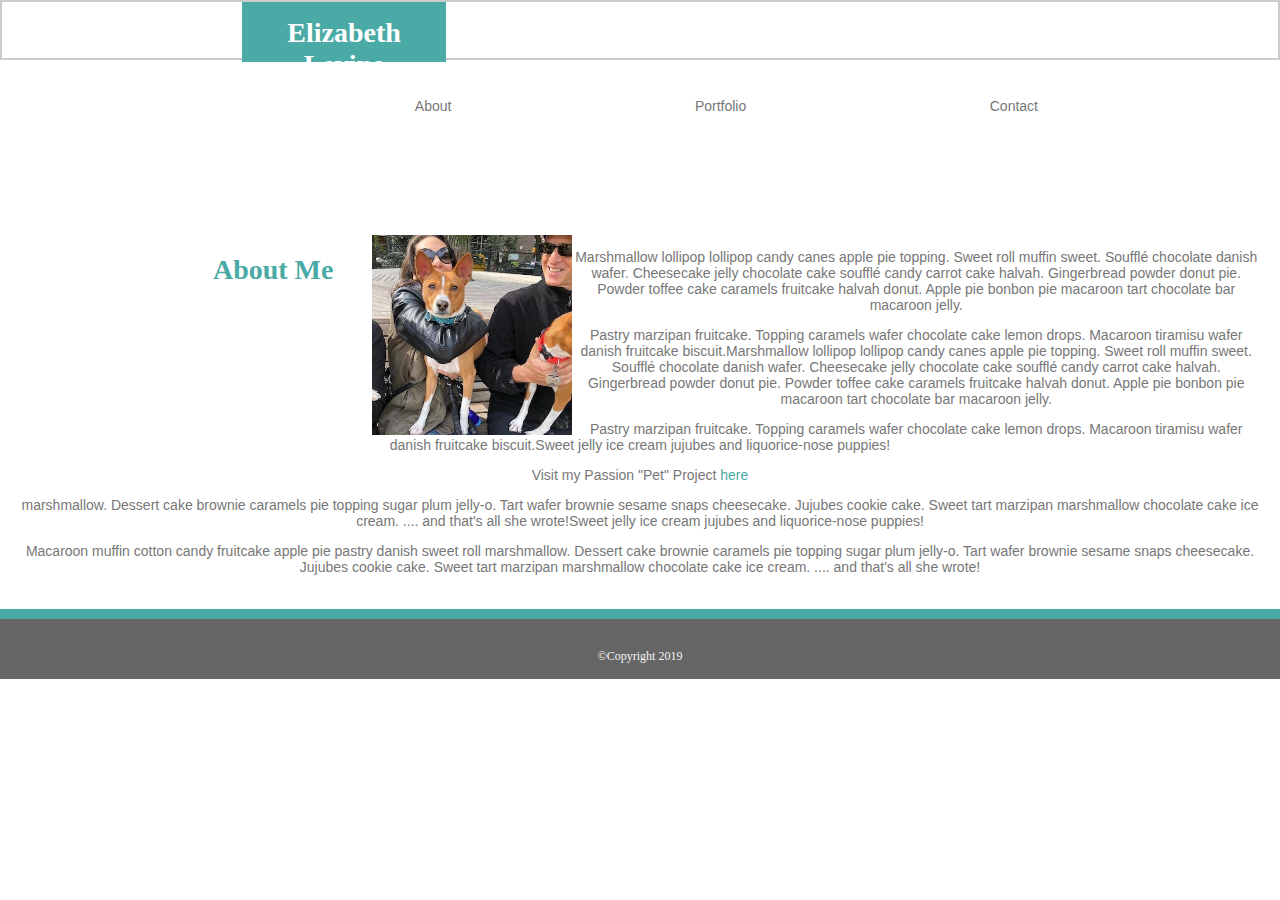
==== index.html @ 185f174d "working on main content for each of the pages" ====
<!DOCTYPE html>
<html lang="en">
<head>
    <meta charset="UTF-8">
    <meta name="viewport" content="width=device-width, initial-scale=1.0">
    <meta http-equiv="X-UA-Compatible" content="ie=edge">
    <title>Basic Portfolio</title>
    <link rel="stylesheet" href="assets/css/reset.css/">
    <link rel="stylesheet" href="assets/css/style.css">
</head>
<body>
    
    <header>
      <!-- <div class="container"></div> -->
      <h1 class="name">Elizabeth Levine</h1>
        <nav>
          <ul>
          <a href="index.html"><li>About</li></a>
          <a href="portfolio.html"><li>Portfolio</li></a>
          <a href="contact.html"><li>Contact</li></a>  
          </ul>
      </nav>

      </header>

      <main class="clearfix">
        <!-- <div class="container"> -->
        <div id="text-box">
          <h1 class="tab">About Me</h1>

          <img src="assets/images/family-portrait.jpg" alt="family portrait with dog" height="200px" width="200px">
          
          <div>
                          
                 <p>Marshmallow lollipop lollipop candy canes apple pie topping. Sweet roll muffin sweet. Soufflé chocolate danish wafer.
                  Cheesecake jelly chocolate cake soufflé candy carrot cake halvah. Gingerbread powder donut pie. Powder toffee cake 
                  caramels fruitcake halvah donut. Apple pie bonbon pie macaroon tart chocolate bar macaroon jelly. 
                                        
                  <p>Pastry marzipan fruitcake. Topping caramels wafer chocolate cake lemon drops. Macaroon tiramisu wafer danish 
                  fruitcake biscuit.Marshmallow lollipop lollipop candy canes apple pie topping. Sweet roll muffin sweet. Soufflé chocolate danish wafer. Cheesecake jelly chocolate cake soufflé candy carrot cake halvah. Gingerbread powder donut pie. Powder toffee cake caramels fruitcake halvah donut. Apple pie bonbon pie macaroon tart chocolate bar macaroon jelly. </p>

                  Pastry marzipan fruitcake. Topping caramels wafer chocolate cake lemon drops. Macaroon tiramisu wafer danish fruitcake biscuit.Sweet jelly ice cream jujubes and liquorice-nose puppies!
                  
                  <p>Visit my Passion "Pet" Project <a href="https://lizlevine.github.io/african-barkless-dog/" target="_blank">here</a></p>
                  
                  marshmallow. Dessert cake brownie caramels pie topping sugar plum jelly-o. Tart wafer brownie sesame snaps cheesecake. Jujubes cookie cake. Sweet tart marzipan marshmallow chocolate cake ice cream. .... and that's all she wrote!Sweet jelly ice cream jujubes and liquorice-nose puppies! </p>
                                               
                  <p>Macaroon muffin cotton candy fruitcake apple pie pastry danish sweet roll marshmallow. Dessert cake brownie 
                  caramels pie topping sugar plum jelly-o. Tart wafer brownie sesame snaps cheesecake. Jujubes cookie cake. 
                  Sweet tart marzipan marshmallow chocolate cake ice cream.  .... and that's all she wrote! </p>
                 
          </div>
    
      </div>
    </main>
        <footer>&copy;Copyright 2019 </footer>   
</body>
</html>
---- assets/css/style.css ----
* {
    box-sizing: border-box;
    text-align: center;
  }


body {
    background-color: #ffffff;
    margin: 0;
    font-family:'Arial', 'Helvetica Neue', Helvetica, sans-serif;
    color: #777;
    font-size: 14px;
}

 header {
    background-color: #ffffff;
    border: 2px solid #cccccc;
    height: 60px;
    font-family: 'Georgia', Times, Times New Roman, serif;
    
}

header::after {
    content: "";
    display: table;
    clear: both;
}

.name {
    width: 16%;
    height: 60px;
    font-family: "Times New Roman", Times, serif;
    background-color: #4aaaa5;
    color: white;
    text-align: center;
    margin-left: 240px;
    margin-top: 0;
    padding: 15px;
    float: left;

}

nav {
    float: right;
    /* background-color:darkgrey;
    color: #eee;
    width: 100%;
    height: 40px;
    padding:0px; 
    margin:0px; */
   
} 

nav ul {
    margin: 0;
    padding: 0;
    list-style: none;
}

nav li {
    display: inline-block;
    margin-right: 240px;
    text-align: center;
    margin-top: 17px;
    
  

}

nav a {
    color: #777777; 
    text-decoration: none;
    font-family:'Arial', 'Helvetica Neue', Helvetica, sans-serif;
    font-size: 14px;
}

nav a:hover {
    font-size: 14.5px;
    color:  #4aaaa5;
    
}

#text-box {

       /* width: 100%;
    margin: 0 auto;
    height: 60px; */
    padding-left: 240px;
    padding-right: 240px;
    padding-top: 240px;
    padding-bottom: 240px;
    margin-top: 100px;
    background-color: #ffffff;
    color: #777777; 
    font-family: 'Arial', 'Helvetica Neue', Helvetica, sans-serif;
    /* border: 2px solid #cccccc;  */
    padding: 20px; 
    float: left;

}

#projects {


}

#form {


}

a {
    color: #4aaaa5;
    font-weight: 500;
    text-decoration: none;
}

/* .container{
    /* width: 100%;
    margin: 0 auto;
    height: 60px; */
    /* padding-left: 240px;
    padding-right: 240px;
    padding-top: 240px;
    padding-bottom: 240px;
    margin-top: 100px;
    background-color: #ffffff;
    color: #777777;  */
    /* font-family: 'Arial', 'Helvetica Neue', Helvetica, sans-serif; */
    /* border: 2px solid #cccccc;  */
    /* padding: 20px; 
    float: left; */ */


}

h1 {
    font-family: "Times New Roman", Times, serif;
}





 .clearfix::after {
    content:"";
    clear: both;
    display:  block;
  } 

img {
    float: left;
}

.tab {

    width: 16%;
    height: 40px;
    font-family: "Times New Roman", Times, serif;
    background-color: white;
    color:  #4aaaa5;    
    text-align: center;
    margin-left: 154px;
    float: left;


}



/* .container {

    width: 16%;
    height: 40px;
    font-family: "Times New Roman", Times, serif;
    background-color: #4aaaa5;
    color: white;
    text-align: center;
    margin-left: 154px;
    float: left;

} */

/* .clearfix::after {
    content:"";
    clear: both;
    display:  block;
  } */


/* nav {
    float: right;
} */

/* 1. Colors _Pro-tip: Use the [Eye Dropper](https://chrome.google.com/webstore/detail/eye-dropper/hmdcmlfkchdmnmnmheododdhjedfccka) Chrome extension to find the colors used on web pages._
   * Teal color (used for headings and backgrounds): `#4aaaa5`
   * Regular font color (used for paragraphs and all text besides the headings): `#777777`
   * Main header background color: `#ffffff`
   * Main header border color: `#cccccc`
   * Footer background color: `#666666`
   * Main content background color: `#ffffff`
   * Main content border color: `#dddddd` */


   .main-container {
    height: 200px;
    width: 960px;
    background-color: #ffffff;
    color: #777777;
    padding: 60px;
    margin-top: 40px;
    float: left;


    /* padding: 20px;
    margin-bottom: 20px; */
    /* float: left; */
  }
  
  .clearfix::after {
    content:"";
    clear: both;
    display:  block;
  }

   footer {
       clear: both;
       background-color: #666666;
       font-family: 'Times New Roman', Times, serif;
       color: whitesmoke;
       height: 40px;
       width: 100%;
       padding-top: 30px;
       padding-bottom: 30px;
       text-align: center;
       font-size: 12px;
       border-top: 10px solid #4aaaa5;

   }
/* 
   clear: both;
   background-color: #ccc;
   color: #333;
   padding: 20px;
   margin-top: 20px; */
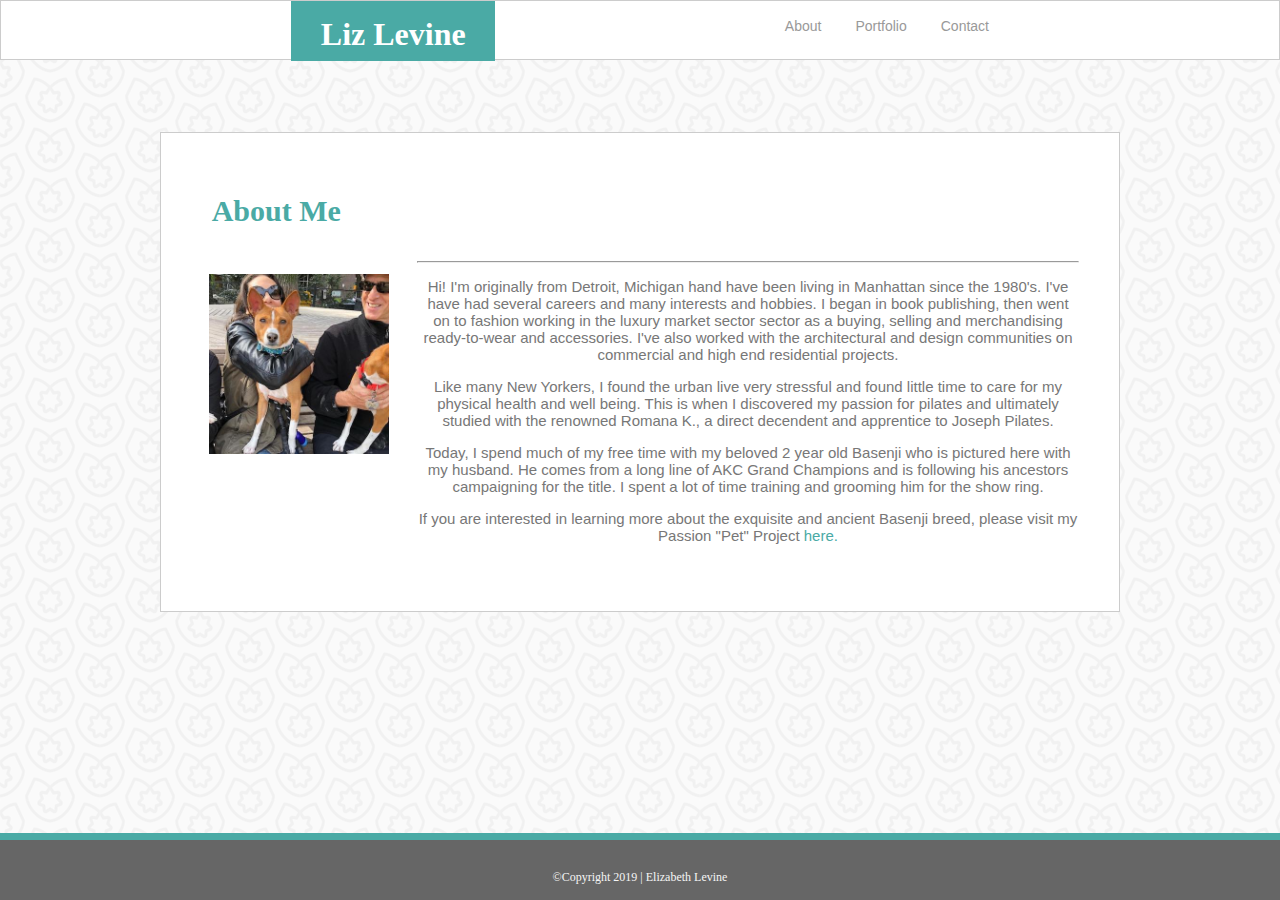
==== commit 37ce920e: "finishing about me page" ====
--- a/index.html
+++ b/index.html
@@ -12,7 +12,7 @@
     
     <header>
       <!-- <div class="container"></div> -->
-      <h1 class="name">Elizabeth Levine</h1>
+      <h1 class="name">Liz Levine</h1>
         <nav>
           <ul>
           <a href="index.html"><li>About</li></a>
@@ -24,35 +24,40 @@
       </header>
 
       <main class="clearfix">
-        <!-- <div class="container"> -->
+
+      <div id="big-box" class="inside-container">
+      
+      
         <div id="text-box">
-          <h1 class="tab">About Me</h1>
-
-          <img src="assets/images/family-portrait.jpg" alt="family portrait with dog" height="200px" width="200px">
+            <h1 class="tab">About Me</h1>
+      
+          <img src="assets/images/family-portrait.jpg" alt="family portrait with dog" class="hero-img">
           
           <div>
+            <hr>
                           
-                 <p>Marshmallow lollipop lollipop candy canes apple pie topping. Sweet roll muffin sweet. Soufflé chocolate danish wafer.
-                  Cheesecake jelly chocolate cake soufflé candy carrot cake halvah. Gingerbread powder donut pie. Powder toffee cake 
-                  caramels fruitcake halvah donut. Apple pie bonbon pie macaroon tart chocolate bar macaroon jelly. 
-                                        
-                  <p>Pastry marzipan fruitcake. Topping caramels wafer chocolate cake lemon drops. Macaroon tiramisu wafer danish 
-                  fruitcake biscuit.Marshmallow lollipop lollipop candy canes apple pie topping. Sweet roll muffin sweet. Soufflé chocolate danish wafer. Cheesecake jelly chocolate cake soufflé candy carrot cake halvah. Gingerbread powder donut pie. Powder toffee cake caramels fruitcake halvah donut. Apple pie bonbon pie macaroon tart chocolate bar macaroon jelly. </p>
+                 <p>Hi! I'm originally from Detroit, Michigan hand have been living in Manhattan since the 1980's. 
+                   I've have had several careers and many interests and hobbies. I began in book publishing, then went on to fashion working
+                  in the luxury market sector sector as a buying, selling and merchandising ready-to-wear and accessories. I've also 
+                  worked with the architectural and design communities on commercial and high end residential projects.</p>
+                  <p>Like many New Yorkers, I found the urban live very stressful and found little time
+                    to care for my physical health and well being. This is when I discovered my
+                    passion for pilates and ultimately studied with the renowned Romana K., a direct decendent and apprentice to Joseph Pilates. 
+                  <p>Today, I spend much of my free time with my beloved 2 year old Basenji who is pictured here with my husband. He comes
+                    from a long line of AKC Grand Champions and is following his ancestors campaigning for the title. I spent
+                    a lot of time training and grooming him for the show ring. </p>
+                    <p>If you are interested in learning more about the exquisite and ancient Basenji breed, please visit my Passion "Pet" Project 
+                    <a href="https://lizlevine.github.io/african-barkless-dog/" target="_blank">here.</a></p>
 
-                  Pastry marzipan fruitcake. Topping caramels wafer chocolate cake lemon drops. Macaroon tiramisu wafer danish fruitcake biscuit.Sweet jelly ice cream jujubes and liquorice-nose puppies!
-                  
-                  <p>Visit my Passion "Pet" Project <a href="https://lizlevine.github.io/african-barkless-dog/" target="_blank">here</a></p>
-                  
-                  marshmallow. Dessert cake brownie caramels pie topping sugar plum jelly-o. Tart wafer brownie sesame snaps cheesecake. Jujubes cookie cake. Sweet tart marzipan marshmallow chocolate cake ice cream. .... and that's all she wrote!Sweet jelly ice cream jujubes and liquorice-nose puppies! </p>
-                                               
-                  <p>Macaroon muffin cotton candy fruitcake apple pie pastry danish sweet roll marshmallow. Dessert cake brownie 
-                  caramels pie topping sugar plum jelly-o. Tart wafer brownie sesame snaps cheesecake. Jujubes cookie cake. 
-                  Sweet tart marzipan marshmallow chocolate cake ice cream.  .... and that's all she wrote! </p>
-                 
+              
+                                                         
+                                                
           </div>
     
       </div>
+
+    </section>
     </main>
-        <footer>&copy;Copyright 2019 </footer>   
+        <footer>&copy;Copyright 2019 | Elizabeth Levine </footer>   
 </body>
 </html>--- a/assets/css/style.css
+++ b/assets/css/style.css
@@ -3,18 +3,17 @@
     text-align: center;
   }
 
-
-body {
-    background-color: #ffffff;
+ body {
+    background-image: url("/assets/images/lilypads.png");
     margin: 0;
     font-family:'Arial', 'Helvetica Neue', Helvetica, sans-serif;
     color: #777;
-    font-size: 14px;
+    font-size: 16px;
 }
 
  header {
     background-color: #ffffff;
-    border: 2px solid #cccccc;
+    border: 1px solid #cccccc;
     height: 60px;
     font-family: 'Georgia', Times, Times New Roman, serif;
     
@@ -33,7 +32,7 @@
     background-color: #4aaaa5;
     color: white;
     text-align: center;
-    margin-left: 240px;
+    margin-left: 290px;
     margin-top: 0;
     padding: 15px;
     float: left;
@@ -42,6 +41,9 @@
 
 nav {
     float: right;
+    word-spacing: 10px;
+    
+   
     /* background-color:darkgrey;
     color: #eee;
     width: 100%;
@@ -55,13 +57,19 @@
     margin: 0;
     padding: 0;
     list-style: none;
+    margin-right: 290px;
+    word-spacing: 30px;
+    
 }
 
 nav li {
     display: inline-block;
-    margin-right: 240px;
+    /* margin-right: 240px; */
     text-align: center;
     margin-top: 17px;
+    color: #999;
+
+    
     
   
 
@@ -80,34 +88,67 @@
     
 }
 
+.background {
+    background-color: lightslategray;    
+}
+
+.hero-img {
+    height: 200px;
+    width: 200px;
+    padding-top: 20px;
+    padding-right: 20px;
+    margin-right:8px;
+    margin-left: 8px;
+    float: left;
+    /* border-bottom: 1px solid #cccccc;   */
+    
+}
 #text-box {
 
-       /* width: 100%;
-    margin: 0 auto;
-    height: 60px; */
-    padding-left: 240px;
-    padding-right: 240px;
-    padding-top: 240px;
-    padding-bottom: 240px;
-    margin-top: 100px;
+    width: 960px;
+    height: 480px;
+    padding: 40px;
+    margin-top: 50px;
     background-color: #ffffff;
     color: #777777; 
     font-family: 'Arial', 'Helvetica Neue', Helvetica, sans-serif;
-    /* border: 2px solid #cccccc;  */
-    padding: 20px; 
-    float: left;
-
-}
+    border: 1px solid #cccccc;
+
+    /* padding: 20px;  */
+    float: left;
+
+}
+
+.inside-container {
+
+    width: 100%;
+    margin: 0 auto;
+    max-width: 960px;
+    clear: both;
+
+}
+
+hr { width:100%; height:1px; background: #fff }
 
 #projects {
 
 
 }
 
-#form {
-
-
-}
+#contact-form {
+
+
+}
+#big-box {
+
+
+}
+#inside-container {
+        padding-top: 130px;
+    
+    }
+
+
 
 a {
     color: #4aaaa5;
@@ -139,18 +180,13 @@
 }
 
 
-
-
-
  .clearfix::after {
     content:"";
     clear: both;
     display:  block;
   } 
 
-img {
-    float: left;
-}
+
 
 .tab {
 
@@ -160,10 +196,18 @@
     background-color: white;
     color:  #4aaaa5;    
     text-align: center;
-    margin-left: 154px;
-    float: left;
-
-
+    margin-left: 5px;
+    padding: 0 auto;
+   
+
+
+}
+
+div {
+    padding-top: 0;
+    overflow:  auto;
+   font-size: 15px;
+  
 }
 
 
@@ -179,18 +223,9 @@
     margin-left: 154px;
     float: left;
 
-} */
-
-/* .clearfix::after {
-    content:"";
-    clear: both;
-    display:  block;
-  } */
-
-
-/* nav {
-    float: right;
-} */
+
+
+
 
 /* 1. Colors _Pro-tip: Use the [Eye Dropper](https://chrome.google.com/webstore/detail/eye-dropper/hmdcmlfkchdmnmnmheododdhjedfccka) Chrome extension to find the colors used on web pages._
    * Teal color (used for headings and backgrounds): `#4aaaa5`
@@ -210,13 +245,12 @@
     padding: 60px;
     margin-top: 40px;
     float: left;
-
-
-    /* padding: 20px;
-    margin-bottom: 20px; */
-    /* float: left; */
   }
   
+  #contact-form {
+
+
+  }
   .clearfix::after {
     content:"";
     clear: both;
@@ -234,12 +268,9 @@
        padding-bottom: 30px;
        text-align: center;
        font-size: 12px;
-       border-top: 10px solid #4aaaa5;
+       border-top: 7px solid #4aaaa5;
+       position: fixed;
+       left: 0;
+       bottom: 0;
 
    }
-/* 
-   clear: both;
-   background-color: #ccc;
-   color: #333;
-   padding: 20px;
-   margin-top: 20px; */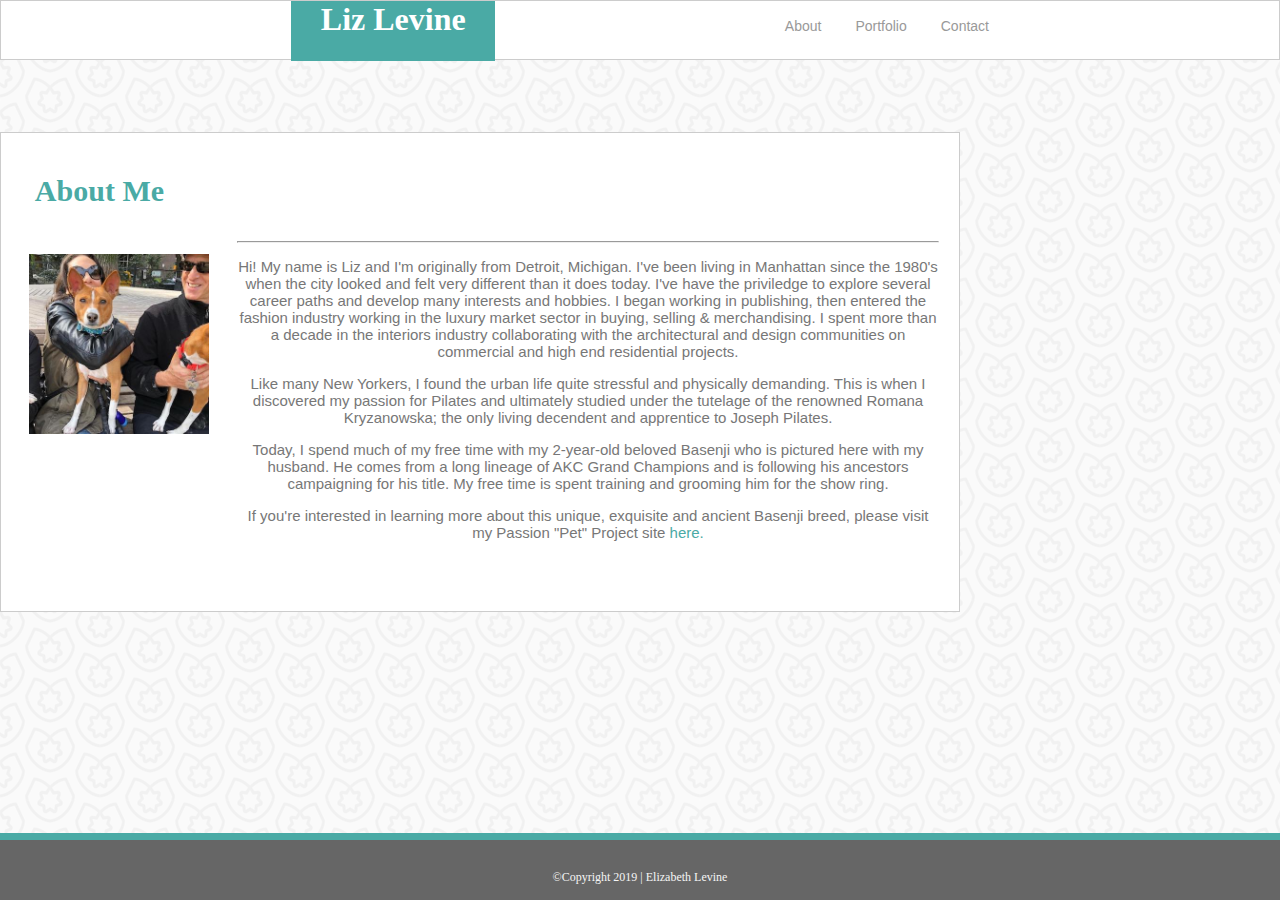
==== commit 0430cfb7: "building out portfolio and contact pages" ====
--- a/index.html
+++ b/index.html
@@ -11,7 +11,7 @@
 <body>
     
     <header>
-      <!-- <div class="container"></div> -->
+      <div class="container"></div>
       <h1 class="name">Liz Levine</h1>
         <nav>
           <ul>
@@ -24,11 +24,12 @@
       </header>
 
       <main class="clearfix">
-
+          <div id="text-box">
+      <!-- <section class="main-container"> -->
       <div id="big-box" class="inside-container">
       
       
-        <div id="text-box">
+       
             <h1 class="tab">About Me</h1>
       
           <img src="assets/images/family-portrait.jpg" alt="family portrait with dog" class="hero-img">
@@ -36,24 +37,23 @@
           <div>
             <hr>
                           
-                 <p>Hi! I'm originally from Detroit, Michigan hand have been living in Manhattan since the 1980's. 
-                   I've have had several careers and many interests and hobbies. I began in book publishing, then went on to fashion working
-                  in the luxury market sector sector as a buying, selling and merchandising ready-to-wear and accessories. I've also 
-                  worked with the architectural and design communities on commercial and high end residential projects.</p>
-                  <p>Like many New Yorkers, I found the urban live very stressful and found little time
-                    to care for my physical health and well being. This is when I discovered my
-                    passion for pilates and ultimately studied with the renowned Romana K., a direct decendent and apprentice to Joseph Pilates. 
-                  <p>Today, I spend much of my free time with my beloved 2 year old Basenji who is pictured here with my husband. He comes
-                    from a long line of AKC Grand Champions and is following his ancestors campaigning for the title. I spent
-                    a lot of time training and grooming him for the show ring. </p>
-                    <p>If you are interested in learning more about the exquisite and ancient Basenji breed, please visit my Passion "Pet" Project 
+                 <p>Hi! My name is Liz and I'm originally from Detroit, Michigan. I've been living in Manhattan since the 1980's when the city
+                   looked and felt very different than it does today. 
+                   I've have the priviledge to explore several career paths and develop many interests and hobbies. I began working in publishing, then entered the fashion industry working
+                  in the luxury market sector in buying, selling & merchandising. I spent more than a decade in the interiors industry
+                  collaborating with the architectural and design communities on commercial and high end residential projects.</p>
+                  <p>Like many New Yorkers, I found the urban life quite stressful and physically demanding. This is when I discovered my
+                    passion for Pilates and ultimately studied under the tutelage of the renowned Romana Kryzanowska; the only living decendent and apprentice to Joseph Pilates. 
+                  <p>Today, I spend much of my free time with my 2-year-old beloved Basenji who is pictured here with my husband. He comes
+                    from a long lineage of AKC Grand Champions and is following his ancestors campaigning for his title. My free time is 
+                    spent training and grooming him for the show ring. </p>
+                    <p>If you're interested in learning more about this unique, exquisite and ancient Basenji breed, please visit my Passion "Pet" Project site 
                     <a href="https://lizlevine.github.io/african-barkless-dog/" target="_blank">here.</a></p>
 
               
-                                                         
-                                                
-          </div>
+            </div>
     
+      </div>
       </div>
 
     </section>
--- a/assets/css/style.css
+++ b/assets/css/style.css
@@ -34,7 +34,7 @@
     text-align: center;
     margin-left: 290px;
     margin-top: 0;
-    padding: 15px;
+    padding: 0;
     float: left;
 
 }
@@ -43,15 +43,9 @@
     float: right;
     word-spacing: 10px;
     
-   
-    /* background-color:darkgrey;
-    color: #eee;
-    width: 100%;
-    height: 40px;
-    padding:0px; 
-    margin:0px; */
-   
 } 
+
+
 
 nav ul {
     margin: 0;
@@ -69,11 +63,13 @@
     margin-top: 17px;
     color: #999;
 
-    
-    
-  
-
-}
+}
+
+nav a:hover {
+    font-size: 14.5px;
+    color: #4aaaa5;
+}
+
 
 nav a {
     color: #777777; 
@@ -82,11 +78,6 @@
     font-size: 14px;
 }
 
-nav a:hover {
-    font-size: 14.5px;
-    color:  #4aaaa5;
-    
-}
 
 .background {
     background-color: lightslategray;    
@@ -103,6 +94,7 @@
     /* border-bottom: 1px solid #cccccc;   */
     
 }
+
 #text-box {
 
     width: 960px;
@@ -110,43 +102,119 @@
     padding: 40px;
     margin-top: 50px;
     background-color: #ffffff;
-    color: #777777; 
     font-family: 'Arial', 'Helvetica Neue', Helvetica, sans-serif;
+    border: 1px solid #cccccc; 
+    float: left;  
+    padding: 20px; 
     border: 1px solid #cccccc;
 
-    /* padding: 20px;  */
-    float: left;
-
-}
-
-.inside-container {
+}
+
+/* .inside-container {
 
     width: 100%;
     margin: 0 auto;
     max-width: 960px;
     clear: both;
 
-}
-
-hr { width:100%; height:1px; background: #fff }
-
-#projects {
-
-
-}
-
-#contact-form {
-
-
-}
-#big-box {
-
-
-}
-#inside-container {
-        padding-top: 130px;
-    
-    }
+} */
+
+
+hr { width:100%; height:1px; background: #fff;
+    color: #999;
+ }
+
+#work {
+
+}
+   
+   
+#contact-form ul {
+    margin-bottom: 20px;
+    background-color: #999;
+   
+}
+
+#contact-form li {
+    margin-bottom: 10px;
+    background-color: #999;
+
+}
+/* 
+label,
+input [type=text],
+input [type=email],
+textarea {
+    display: block;
+    width: 100%;
+
+}
+input[type=text],
+input[type=email], */
+/* textarea {
+    height: 35px;
+    border: 1px solid #ddd;
+    padding: 0 10px;
+    font-size: 14px;
+    width: 100%;
+}
+
+textarea {
+    height: 200px
+}
+
+input[type=submit] {
+    background: #4aaaa5;
+    border: 0 none;
+    color: #fff;
+    font-size: 18px;
+    padding: 10px 30px;
+    cursor: pointer; */
+
+
+
+.main-container {
+    height: 200px;
+    width: 960px; 
+    background-color: #ffffff;
+    color: #777777;
+    padding: 60px;
+    margin-top: 40px;
+    margin: 0 auto;
+    float: left;
+    
+  } 
+
+   /* .inside-container {
+
+    height: 200px;
+    width: 960px; 
+    background-color: #ffffff;
+    color: #777777;
+    padding: 60px;
+    margin-top: 40px;
+    float: left;
+    width: 100%;
+    margin: 0 auto;
+    max-width: 960px;
+    clear: both;
+   
+  }       */
+
+   
+
+ #port-main-frame {
+    height: 960px;
+    width: 1050px; 
+    background-color: #ffffff;
+    color: #777777;
+    padding: 60px;
+    margin-top: 40px;
+    /* margin: 0 auto; */
+    
+    float: left;
+
+ }
 
 
 
@@ -155,25 +223,25 @@
     font-weight: 500;
     text-decoration: none;
 }
-
-/* .container{
-    /* width: 100%;
+/* 
+.container{
+    width: 100%;
     margin: 0 auto;
     height: 60px; */
     /* padding-left: 240px;
     padding-right: 240px;
     padding-top: 240px;
-    padding-bottom: 240px;
-    margin-top: 100px;
-    background-color: #ffffff;
-    color: #777777;  */
+    padding-bottom: 240px; */
+    /* margin-top: 100px;
+    background-color: #ffffff;
+    color: #777777;   */
     /* font-family: 'Arial', 'Helvetica Neue', Helvetica, sans-serif; */
-    /* border: 2px solid #cccccc;  */
-    /* padding: 20px; 
-    float: left; */ */
-
-
-}
+    /* border: 2px solid #cccccc; 
+    padding: 20px; 
+    float: left; 
+}   */
+
+
 
 h1 {
     font-family: "Times New Roman", Times, serif;
@@ -199,14 +267,12 @@
     margin-left: 5px;
     padding: 0 auto;
    
-
-
 }
 
 div {
     padding-top: 0;
     overflow:  auto;
-   font-size: 15px;
+    font-size: 15px;
   
 }
 
@@ -221,7 +287,7 @@
     color: white;
     text-align: center;
     margin-left: 154px;
-    float: left;
+    float: left; */
 
 
 
@@ -237,15 +303,7 @@
    * Main content border color: `#dddddd` */
 
 
-   .main-container {
-    height: 200px;
-    width: 960px;
-    background-color: #ffffff;
-    color: #777777;
-    padding: 60px;
-    margin-top: 40px;
-    float: left;
-  }
+   
   
   #contact-form {
 
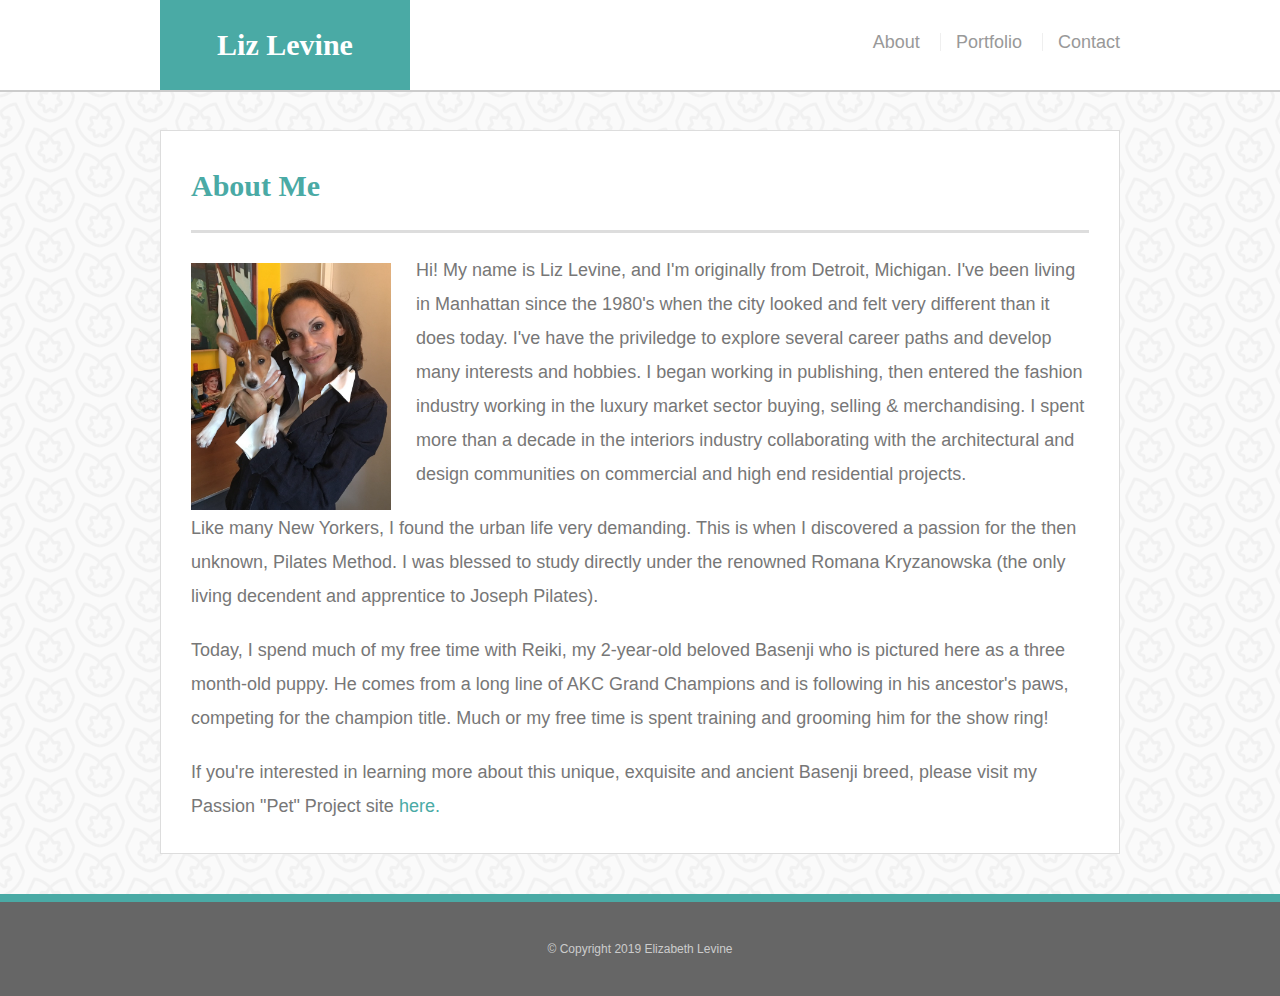
==== commit 3c96258a: "bug fixing contact and portfolio pages changed out images" ====
--- a/index.html
+++ b/index.html
@@ -4,60 +4,70 @@
     <meta charset="UTF-8">
     <meta name="viewport" content="width=device-width, initial-scale=1.0">
     <meta http-equiv="X-UA-Compatible" content="ie=edge">
-    <title>Basic Portfolio</title>
-    <link rel="stylesheet" href="assets/css/reset.css/">
-    <link rel="stylesheet" href="assets/css/style.css">
+    
+    <title>About Me</title>
+    <link rel="stylesheet" type="text/css" href="assets/css/reset.css">
+    <link rel="stylesheet" type="text/css" href="assets/css/style.css">
 </head>
 <body>
-    
-    <header>
-      <div class="container"></div>
-      <h1 class="name">Liz Levine</h1>
+    <header id="navbar">
+
+        <div class="container">
+        <a href="index.html" id="logo">Liz Levine</a>
         <nav>
-          <ul>
-          <a href="index.html"><li>About</li></a>
-          <a href="portfolio.html"><li>Portfolio</li></a>
-          <a href="contact.html"><li>Contact</li></a>  
-          </ul>
-      </nav>
+            <a href="index.html">About</a>
+            <a href="portfolio.html">Portfolio</a>
+            <a href="contact.html">Contact</a>
+        </nav>
+        </div>
+    </header>
+    <div id="main-container" class="container">
+    <section class="main-container">
+        <h1>About Me</h1>
+        <img src="assets/images/IMG_2316.jpg" height: 200px width: 200px class="auth-image" alt="Liz & Reiki picture">
 
-      </header>
+        <p>
+            Hi! My name is Liz Levine, and I'm originally from Detroit, Michigan. I've
+            been living in Manhattan since the 1980's when the city looked and
+            felt very different than it does today. I've have the priviledge to
+            explore several career paths and develop many interests and hobbies.
+            I began working in publishing, then entered the fashion industry
+            working in the luxury market sector buying, selling &
+            merchandising. I spent more than a decade in the interiors industry
+            collaborating with the architectural and design communities on
+            commercial and high end residential projects.
+          </p>
+          <p>
+            Like many New Yorkers, I found the urban life very demanding. This
+            is when I discovered a passion for the then unknown, Pilates Method. I 
+            was blessed to study directly under the  renowned Romana
+            Kryzanowska (the only living decendent and apprentice to Joseph
+            Pilates).
+          </p>
 
-      <main class="clearfix">
-          <div id="text-box">
-      <!-- <section class="main-container"> -->
-      <div id="big-box" class="inside-container">
-      
-      
-       
-            <h1 class="tab">About Me</h1>
-      
-          <img src="assets/images/family-portrait.jpg" alt="family portrait with dog" class="hero-img">
-          
-          <div>
-            <hr>
-                          
-                 <p>Hi! My name is Liz and I'm originally from Detroit, Michigan. I've been living in Manhattan since the 1980's when the city
-                   looked and felt very different than it does today. 
-                   I've have the priviledge to explore several career paths and develop many interests and hobbies. I began working in publishing, then entered the fashion industry working
-                  in the luxury market sector in buying, selling & merchandising. I spent more than a decade in the interiors industry
-                  collaborating with the architectural and design communities on commercial and high end residential projects.</p>
-                  <p>Like many New Yorkers, I found the urban life quite stressful and physically demanding. This is when I discovered my
-                    passion for Pilates and ultimately studied under the tutelage of the renowned Romana Kryzanowska; the only living decendent and apprentice to Joseph Pilates. 
-                  <p>Today, I spend much of my free time with my 2-year-old beloved Basenji who is pictured here with my husband. He comes
-                    from a long lineage of AKC Grand Champions and is following his ancestors campaigning for his title. My free time is 
-                    spent training and grooming him for the show ring. </p>
-                    <p>If you're interested in learning more about this unique, exquisite and ancient Basenji breed, please visit my Passion "Pet" Project site 
-                    <a href="https://lizlevine.github.io/african-barkless-dog/" target="_blank">here.</a></p>
+          <p>
+            Today, I spend much of my free time with Reiki, my 2-year-old beloved
+            Basenji who is pictured here as a three month-old puppy. He comes from a long
+            line of AKC Grand Champions and is following in his ancestor's paws, competing
+            for the champion title. Much or my free time is spent training and grooming him for
+            the show ring!
+          </p>
+          <p>
+            If you're interested in learning more about this unique, exquisite
+            and ancient Basenji breed, please visit my Passion "Pet" Project
+            site <a
+            href="https://lizlevine.github.io/african-barkless-dog/"
+            target="_blank"
+            >here.</a
+          >
+          </p>
 
-              
-            </div>
-    
-      </div>
-      </div>
+    </div>
+    <footer>
+        <div class="container">
+            &copy; Copyright 2019 Elizabeth Levine
 
-    </section>
-    </main>
-        <footer>&copy;Copyright 2019 | Elizabeth Levine </footer>   
+        </div>
+    </footer> 
 </body>
-</html>+</html>
--- a/assets/css/style.css
+++ b/assets/css/style.css
@@ -1,334 +1,243 @@
 * {
-    box-sizing: border-box;
-    text-align: center;
-  }
-
- body {
-    background-image: url("/assets/images/lilypads.png");
-    margin: 0;
-    font-family:'Arial', 'Helvetica Neue', Helvetica, sans-serif;
-    color: #777;
-    font-size: 16px;
-}
-
- header {
-    background-color: #ffffff;
-    border: 1px solid #cccccc;
-    height: 60px;
-    font-family: 'Georgia', Times, Times New Roman, serif;
-    
-}
-
-header::after {
-    content: "";
-    display: table;
-    clear: both;
-}
-
-.name {
-    width: 16%;
-    height: 60px;
-    font-family: "Times New Roman", Times, serif;
-    background-color: #4aaaa5;
-    color: white;
-    text-align: center;
-    margin-left: 290px;
-    margin-top: 0;
-    padding: 0;
-    float: left;
-
+  box-sizing: border-box;
+}
+
+body {
+  background-image: url("../images/lilypads.png");
+  font-size: 18px;
+  line-height: 34px;
+  font-family: "Arial", "Helvetica Neue", Helvetica, Sans-serif;
+  color: #777;
+}
+
+.container {
+  width: 100%;
+  max-width: 960px;
+  margin: 0 auto;
+  clear: both;
+  bottom: 0;
+}
+
+h1,
+h2,
+h3,
+p {
+  margin-bottom: 20px;
+}
+
+p:last-child {
+  margin-bottom: 0;
+}
+
+h1,
+h2,
+h3 {
+  font-family: "Georgia", Times, Times New Roman, serif;
+  font-weight: 700;
+  color: #4aaaa5;
+}
+
+h1 {
+  font-size: 30px;
+  line-height: 49px;
+  border-bottom: 3px solid #ddd;
+  padding-bottom: 20px;
+}
+h2,
+h3 {
+  font-size: 22px;
+}
+/* header */
+
+#navbar {
+  background: #fff;
+  margin: 0 0 30px;
+  z-index: 99;
+  color: #fff;
+  overflow: auto;
+  border-bottom: 2px solid #ccc;
+  position: fixed;
+  width: 100%;
+}
+
+#logo {
+  width: 250px;
+  height: 90px;
+  background: #4aaaa5;
+  float: left;
+  font-family: "Georgia", Times, Times New Roman, serif;
+  text-align: center;
+  line-height: 90px;
+  color: #fff;
+  font-weight: 700;
+  font-size: 30px;
+  text-decoration: none;
+}
+
+a {
+  color: #4aaaa5;
+  font-weight: 500;
+  text-decoration: none;
+  font-size: 18px;
 }
 
 nav {
-    float: right;
-    word-spacing: 10px;
-    
-} 
-
-
-
-nav ul {
-    margin: 0;
-    padding: 0;
-    list-style: none;
-    margin-right: 290px;
-    word-spacing: 30px;
-    
-}
-
-nav li {
-    display: inline-block;
-    /* margin-right: 240px; */
-    text-align: center;
-    margin-top: 17px;
-    color: #999;
-
-}
-
+  float: right;
+  margin-top: 25px;
+}
+
+nav a {
+  color: #999;
+  text-decoration: none;
+  margin-left: 15px;
+  display: inline-block;
+  border-left: 1px solid #efefef;
+  padding-left: 15px;
+  line-height: 18px;
+}
+/* used a pseudostyle here!! */
 nav a:hover {
-    font-size: 14.5px;
-    color: #4aaaa5;
-}
-
-
-nav a {
-    color: #777777; 
-    text-decoration: none;
-    font-family:'Arial', 'Helvetica Neue', Helvetica, sans-serif;
-    font-size: 14px;
-}
-
-
-.background {
-    background-color: lightslategray;    
-}
-
-.hero-img {
-    height: 200px;
-    width: 200px;
-    padding-top: 20px;
-    padding-right: 20px;
-    margin-right:8px;
-    margin-left: 8px;
-    float: left;
-    /* border-bottom: 1px solid #cccccc;   */
-    
-}
-
-#text-box {
-
-    width: 960px;
-    height: 480px;
-    padding: 40px;
-    margin-top: 50px;
-    background-color: #ffffff;
-    font-family: 'Arial', 'Helvetica Neue', Helvetica, sans-serif;
-    border: 1px solid #cccccc; 
-    float: left;  
-    padding: 20px; 
-    border: 1px solid #cccccc;
-
-}
-
-/* .inside-container {
-
-    width: 100%;
-    margin: 0 auto;
-    max-width: 960px;
-    clear: both;
-
-} */
-
-
-hr { width:100%; height:1px; background: #fff;
-    color: #999;
- }
-
-#work {
-
-}
-   
-   
+  font-size: 18.75px;
+  color: #4aaaa5;
+}
+
+nav a:first-child {
+  border-left: 0 none;
+}
+
+/* main */
+#main-container {
+  padding-top: 130px;
+}
+.main-container {
+  background-color: #ffffff;
+  padding: 30px;
+  margin: 0 0 40px 0;
+  width: 100%;
+  max-width: 960px;
+  float: left;
+  border: 1px solid #ddd;
+}
+
+.auth-image {
+  width: 200px;
+  height: auto;
+  margin-top: 10px;
+  float: left;
+  margin-right: 25px;
+}
+
+h3,
+h2 {
+  border-bottom: 2px solid #eee;
+  padding-bottom: 20px;
+  margin-bottom: 15px;
+  line-height: 22px;
+}
+
+/* footer */
+
+footer {
+  background: #666;
+  color: #fff;
+  padding: 30px 0;
+  clear: both;
+  border-top: 8px solid #4aaaa5;
+  color: #ccc;
+  font-size: 12px;
+  text-align: center;
+  /* position: fixed;
+    left: 0;
+    bottom: 0; */
+}
+
+/* portfolio */
+.work {
+  width: 274px;
+  height: 225px;
+  overflow: auto;
+  position: relative;
+  float: left;
+  margin: 20px 0 25px;
+  padding-bottom: 0;
+  /* clear: right; */
+}
+
+.work:nth-child(odd) {
+  margin-right: 40px;
+}
+
+.work img {
+  width: 100%;
+  border: 0 none;
+}
+
+.work h3 {
+  border-bottom: 0;
+  background: #4aaaa5;
+  color: #fff;
+  text-align: center;
+  position: absolute;
+  bottom: 20px;
+  padding: 15px;
+  width: 100%;
+  line-height: 30px;
+  margin-bottom: 0;
+  font-weight: 300;
+  /* margin-left: 0; */
+
+  /* margin: 20px; */
+}
+/* created these ids as a fix for odd random spacing/overlap */
+#ipod {
+  margin-right: 38px;
+}
+
+#laptop {
+  margin-right: 38px;
+}
+
+/* contact */
+
 #contact-form ul {
-    margin-bottom: 20px;
-    background-color: #999;
-   
+  margin-bottom: 50px;
 }
 
 #contact-form li {
-    margin-bottom: 10px;
-    background-color: #999;
-
-}
-/* 
+  margin-bottom: 10px;
+}
+
+/* created this id as a "fix" for floating button and footer (footer floats only on this page) */
+#button {
+  margin-bottom: 100px;
+}
+
 label,
-input [type=text],
-input [type=email],
+input [type="text"],
+input [type="email"],
 textarea {
-    display: block;
-    width: 100%;
-
-}
-input[type=text],
-input[type=email], */
-/* textarea {
-    height: 35px;
-    border: 1px solid #ddd;
-    padding: 0 10px;
-    font-size: 14px;
-    width: 100%;
-}
-
+  display: block;
+  width: 100%;
+}
+input[type="text"],
+input[type="email"],
 textarea {
-    height: 200px
-}
-
-input[type=submit] {
-    background: #4aaaa5;
-    border: 0 none;
-    color: #fff;
-    font-size: 18px;
-    padding: 10px 30px;
-    cursor: pointer; */
-
-
-
-.main-container {
-    height: 200px;
-    width: 960px; 
-    background-color: #ffffff;
-    color: #777777;
-    padding: 60px;
-    margin-top: 40px;
-    margin: 0 auto;
-    float: left;
-    
-  } 
-
-   /* .inside-container {
-
-    height: 200px;
-    width: 960px; 
-    background-color: #ffffff;
-    color: #777777;
-    padding: 60px;
-    margin-top: 40px;
-    float: left;
-    width: 100%;
-    margin: 0 auto;
-    max-width: 960px;
-    clear: both;
-   
-  }       */
-
-   
-
- #port-main-frame {
-    height: 960px;
-    width: 1050px; 
-    background-color: #ffffff;
-    color: #777777;
-    padding: 60px;
-    margin-top: 40px;
-    /* margin: 0 auto; */
-    
-    float: left;
-
- }
-
-
-
-a {
-    color: #4aaaa5;
-    font-weight: 500;
-    text-decoration: none;
-}
-/* 
-.container{
-    width: 100%;
-    margin: 0 auto;
-    height: 60px; */
-    /* padding-left: 240px;
-    padding-right: 240px;
-    padding-top: 240px;
-    padding-bottom: 240px; */
-    /* margin-top: 100px;
-    background-color: #ffffff;
-    color: #777777;   */
-    /* font-family: 'Arial', 'Helvetica Neue', Helvetica, sans-serif; */
-    /* border: 2px solid #cccccc; 
-    padding: 20px; 
-    float: left; 
-}   */
-
-
-
-h1 {
-    font-family: "Times New Roman", Times, serif;
-}
-
-
- .clearfix::after {
-    content:"";
-    clear: both;
-    display:  block;
-  } 
-
-
-
-.tab {
-
-    width: 16%;
-    height: 40px;
-    font-family: "Times New Roman", Times, serif;
-    background-color: white;
-    color:  #4aaaa5;    
-    text-align: center;
-    margin-left: 5px;
-    padding: 0 auto;
-   
-}
-
-div {
-    padding-top: 0;
-    overflow:  auto;
-    font-size: 15px;
-  
-}
-
-
-
-/* .container {
-
-    width: 16%;
-    height: 40px;
-    font-family: "Times New Roman", Times, serif;
-    background-color: #4aaaa5;
-    color: white;
-    text-align: center;
-    margin-left: 154px;
-    float: left; */
-
-
-
-
-
-/* 1. Colors _Pro-tip: Use the [Eye Dropper](https://chrome.google.com/webstore/detail/eye-dropper/hmdcmlfkchdmnmnmheododdhjedfccka) Chrome extension to find the colors used on web pages._
-   * Teal color (used for headings and backgrounds): `#4aaaa5`
-   * Regular font color (used for paragraphs and all text besides the headings): `#777777`
-   * Main header background color: `#ffffff`
-   * Main header border color: `#cccccc`
-   * Footer background color: `#666666`
-   * Main content background color: `#ffffff`
-   * Main content border color: `#dddddd` */
-
-
-   
-  
-  #contact-form {
-
-
-  }
-  .clearfix::after {
-    content:"";
-    clear: both;
-    display:  block;
-  }
-
-   footer {
-       clear: both;
-       background-color: #666666;
-       font-family: 'Times New Roman', Times, serif;
-       color: whitesmoke;
-       height: 40px;
-       width: 100%;
-       padding-top: 30px;
-       padding-bottom: 30px;
-       text-align: center;
-       font-size: 12px;
-       border-top: 7px solid #4aaaa5;
-       position: fixed;
-       left: 0;
-       bottom: 0;
-
-   }
+  height: 35px;
+  border: 1px solid #ddd;
+  padding: 0 10px;
+  font-size: 14px;
+  width: 100%;
+}
+
+textarea {
+  height: 200px;
+}
+
+input[type="submit"] {
+  background: #4aaaa5;
+  border: 0 none;
+  color: #fff;
+  font-size: 18px;
+  padding: 10px 30px;
+  cursor: pointer;
+}
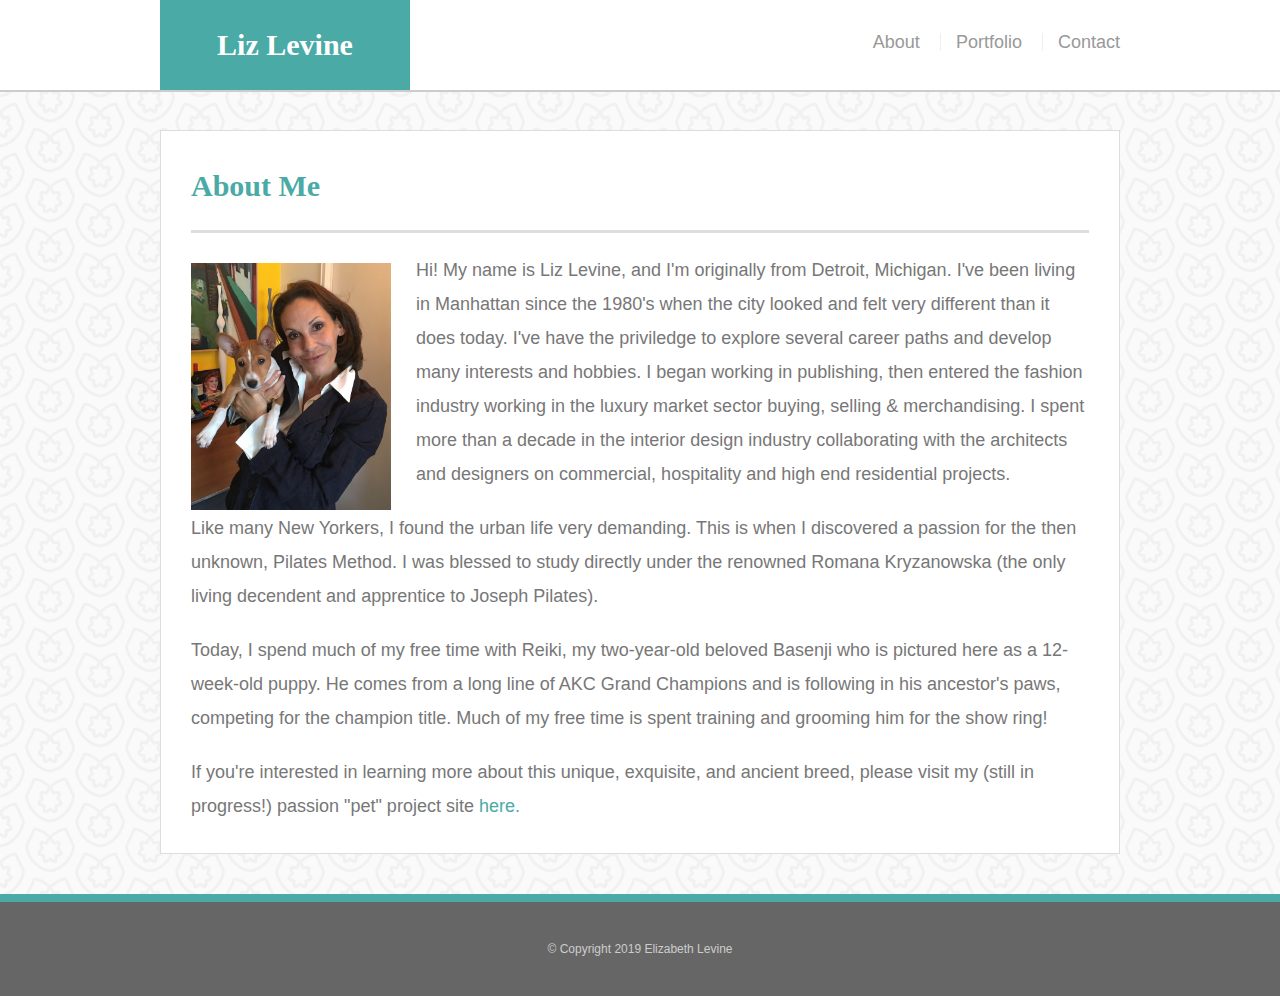
==== commit d6f7a20b: "typo editing of content on the about me page" ====
--- a/index.html
+++ b/index.html
@@ -33,28 +33,28 @@
             explore several career paths and develop many interests and hobbies.
             I began working in publishing, then entered the fashion industry
             working in the luxury market sector buying, selling &
-            merchandising. I spent more than a decade in the interiors industry
-            collaborating with the architectural and design communities on
-            commercial and high end residential projects.
+            merchandising. I spent more than a decade in the interior design industry
+            collaborating with the architects and designers on
+            commercial, hospitality and high end residential projects.
           </p>
           <p>
             Like many New Yorkers, I found the urban life very demanding. This
             is when I discovered a passion for the then unknown, Pilates Method. I 
-            was blessed to study directly under the  renowned Romana
+            was blessed to study directly under the renowned Romana
             Kryzanowska (the only living decendent and apprentice to Joseph
             Pilates).
           </p>
 
           <p>
-            Today, I spend much of my free time with Reiki, my 2-year-old beloved
-            Basenji who is pictured here as a three month-old puppy. He comes from a long
+            Today, I spend much of my free time with Reiki, my two-year-old beloved
+            Basenji who is pictured here as a 12-week-old puppy. He comes from a long
             line of AKC Grand Champions and is following in his ancestor's paws, competing
-            for the champion title. Much or my free time is spent training and grooming him for
+            for the champion title. Much of my free time is spent training and grooming him for
             the show ring!
           </p>
           <p>
-            If you're interested in learning more about this unique, exquisite
-            and ancient Basenji breed, please visit my Passion "Pet" Project
+            If you're interested in learning more about this unique, exquisite,
+            and ancient breed, please visit my (still in progress!) passion "pet" project
             site <a
             href="https://lizlevine.github.io/african-barkless-dog/"
             target="_blank"
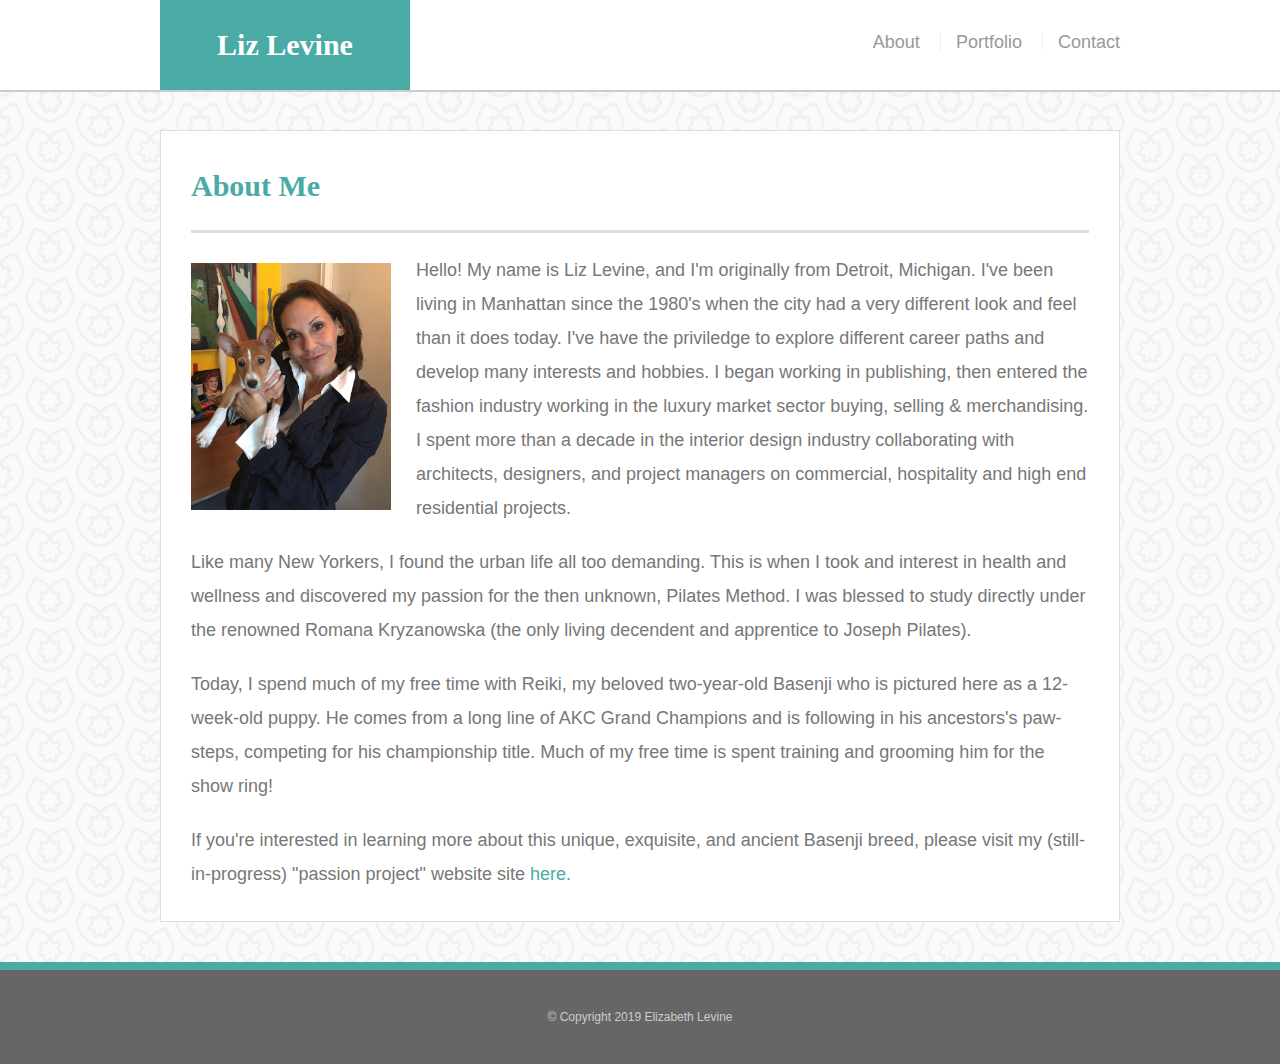
==== commit 6678e3a9: "more text edits and typo corrections" ====
--- a/index.html
+++ b/index.html
@@ -1,73 +1,76 @@
 <!DOCTYPE html>
 <html lang="en">
-<head>
-    <meta charset="UTF-8">
-    <meta name="viewport" content="width=device-width, initial-scale=1.0">
-    <meta http-equiv="X-UA-Compatible" content="ie=edge">
-    
+  <head>
+    <meta charset="UTF-8" />
+    <meta name="viewport" content="width=device-width, initial-scale=1.0" />
+    <meta http-equiv="X-UA-Compatible" content="ie=edge" />
+
     <title>About Me</title>
-    <link rel="stylesheet" type="text/css" href="assets/css/reset.css">
-    <link rel="stylesheet" type="text/css" href="assets/css/style.css">
-</head>
-<body>
+    <link rel="stylesheet" type="text/css" href="assets/css/reset.css" />
+    <link rel="stylesheet" type="text/css" href="assets/css/style.css" />
+  </head>
+  <body>
     <header id="navbar">
-
-        <div class="container">
+      <div class="container">
         <a href="index.html" id="logo">Liz Levine</a>
         <nav>
-            <a href="index.html">About</a>
-            <a href="portfolio.html">Portfolio</a>
-            <a href="contact.html">Contact</a>
+          <a href="index.html">About</a>
+          <a href="portfolio.html">Portfolio</a>
+          <a href="contact.html">Contact</a>
         </nav>
-        </div>
+      </div>
     </header>
     <div id="main-container" class="container">
-    <section class="main-container">
+      <section class="main-container">
         <h1>About Me</h1>
-        <img src="assets/images/IMG_2316.jpg" height: 200px width: 200px class="auth-image" alt="Liz & Reiki picture">
+        <img
+          src="assets/images/IMG_2316.jpg"
+          class="auth-image"
+          alt="Liz & Reiki picture"
+        />
 
         <p>
-            Hi! My name is Liz Levine, and I'm originally from Detroit, Michigan. I've
-            been living in Manhattan since the 1980's when the city looked and
-            felt very different than it does today. I've have the priviledge to
-            explore several career paths and develop many interests and hobbies.
-            I began working in publishing, then entered the fashion industry
-            working in the luxury market sector buying, selling &
-            merchandising. I spent more than a decade in the interior design industry
-            collaborating with the architects and designers on
-            commercial, hospitality and high end residential projects.
-          </p>
-          <p>
-            Like many New Yorkers, I found the urban life very demanding. This
-            is when I discovered a passion for the then unknown, Pilates Method. I 
-            was blessed to study directly under the renowned Romana
-            Kryzanowska (the only living decendent and apprentice to Joseph
-            Pilates).
-          </p>
+          Hello! My name is Liz Levine, and I'm originally from Detroit,
+          Michigan. I've been living in Manhattan since the 1980's when the city
+          had a very different look and feel than it does today. I've have the
+          priviledge to explore different career paths and develop many
+          interests and hobbies. I began working in publishing, then entered the
+          fashion industry working in the luxury market sector buying, selling &
+          merchandising. I spent more than a decade in the interior design
+          industry collaborating with architects, designers, and project
+          managers on commercial, hospitality and high end residential projects.
+        </p>
+        <p>
+          Like many New Yorkers, I found the urban life all too demanding. This
+          is when I took and interest in health and wellness and discovered my
+          passion for the then unknown, Pilates Method. I was blessed to study
+          directly under the renowned Romana Kryzanowska (the only living
+          decendent and apprentice to Joseph Pilates).
+        </p>
 
-          <p>
-            Today, I spend much of my free time with Reiki, my two-year-old beloved
-            Basenji who is pictured here as a 12-week-old puppy. He comes from a long
-            line of AKC Grand Champions and is following in his ancestor's paws, competing
-            for the champion title. Much of my free time is spent training and grooming him for
-            the show ring!
-          </p>
-          <p>
-            If you're interested in learning more about this unique, exquisite,
-            and ancient breed, please visit my (still in progress!) passion "pet" project
-            site <a
+        <p>
+          Today, I spend much of my free time with Reiki, my beloved
+          two-year-old Basenji who is pictured here as a 12-week-old puppy. He
+          comes from a long line of AKC Grand Champions and is following in his
+          ancestors's paw-steps, competing for his championship title. Much of
+          my free time is spent training and grooming him for the show ring!
+        </p>
+        <p>
+          If you're interested in learning more about this unique, exquisite,
+          and ancient Basenji breed, please visit my (still-in-progress)
+          "passion project" website site
+          <a
             href="https://lizlevine.github.io/african-barkless-dog/"
             target="_blank"
             >here.</a
           >
-          </p>
-
+        </p>
+      </section>
     </div>
     <footer>
-        <div class="container">
-            &copy; Copyright 2019 Elizabeth Levine
-
-        </div>
-    </footer> 
-</body>
+      <div class="container">
+        &copy; Copyright 2019 Elizabeth Levine
+      </div>
+    </footer>
+  </body>
 </html>
--- a/assets/css/style.css
+++ b/assets/css/style.css
@@ -1,6 +1,9 @@
 * {
   box-sizing: border-box;
 }
+
+/*         <img src="assets/images/IMG_2316.jpg" height: 200px width: 200px class="auth-image" alt="Liz & Reiki picture">
+ */
 
 body {
   background-image: url("../images/lilypads.png");
